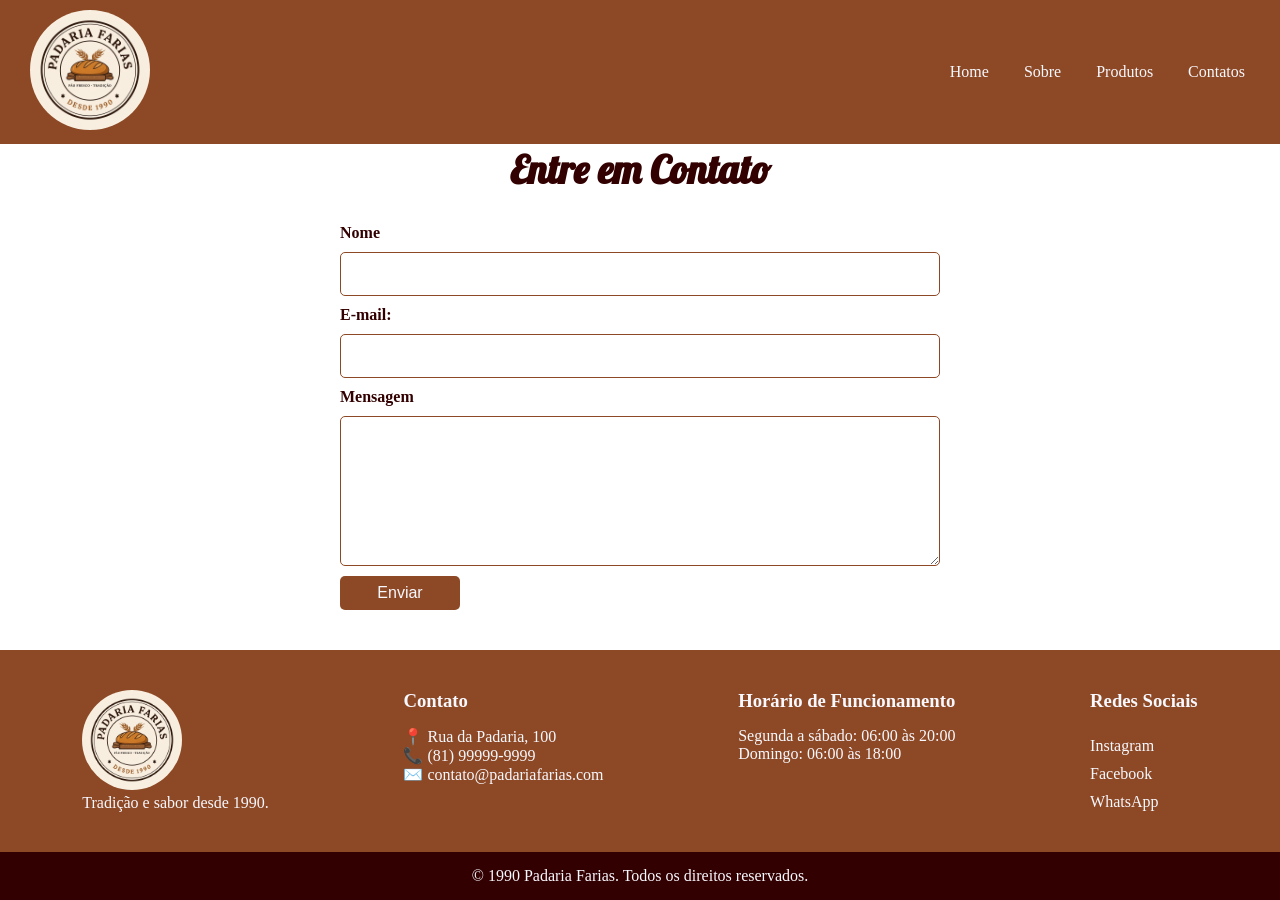
==== contatos.html @ 26b23daa "initial.commit" ====
<!DOCTYPE html>
<html lang="pt-BR">
<head>
    <meta charset="UTF-8">
    <meta name="viewport" content="width=device-width, initial-scale=1.0">

    <link rel="stylesheet" href="style.css">
    <link href="https://fonts.googleapis.com/css2?family=Lobster&display=swap" rel="stylesheet">

    <title>Contatos - Padaria Farias</title>
</head>

<body>

    <header>
        <div class="logo">
            <img src="img/logo.webp" alt="Logo da Padaria Farias">
        </div>

        <nav>
            <a href="index.html">Home</a>
            <a href="sobre.html">Sobre</a>
            <a href="produtos.html">Produtos</a>
            <a href="contatos.html">Contatos</a>
        </nav>
    </header>

    <main>

        <section class="contatos">

            <h1>Entre em Contato</h1>

            <div class="contatos-container">
                <form>
                   
                    <label for="nome">Nome</label>
                    <input type="text" id="nome" required>
                   
                    <label for="email">E-mail:</label>
                    <input type="email" id="email" required>
                   
                    <label for="mensagem">Mensagem</label>
                    <textarea id="mensagem" required></textarea>
                   
                    <button type="submit">Enviar</button>

                </form>
                <p id="mensagem-sucesso"></p>

            </div>

        </section>

    </main>
    <footer>
        <div class="footer-container">

            <div class="footer-logo">
                <img src="img/logo.webp" alt="Logo da Padaria Farias">
                <p>Tradição e sabor desde 1990.</p>
            </div>

            <div class="footer-contato">
                <h3>Contato</h3>
                <p>📍 Rua da Padaria, 100</p>
                <p>📞 (81) 99999-9999</p>
                <p>✉️ contato@padariafarias.com</p>
            </div>

            <div class="footer-horario">
                <h3>Horário de Funcionamento</h3>
                <p>Segunda a sábado: 06:00 às 20:00</p>
                <p>Domingo: 06:00 às 18:00</p>
            </div>

            <div class="footer-social">
                <h3>Redes Sociais</h3>
                <a href="">Instagram</a>
                <a href="">Facebook</a>
                <a href="">WhatsApp</a>
            </div>

        </div>

        <div class="footer-bottom">
            <p>&copy; 1990 Padaria Farias. Todos os direitos reservados.</p>
        </div>
    </footer>
<script src="script.js"></script>
</body>
</html>
---- style.css ----
* {
    box-sizing: border-box;
    margin: 0;
    padding: 0;
}
html,body {
    min-height:100%;
}
body {
    min-height:100vh;
    display: flex;
    flex-direction: column;
}
main {
    flex:1;
}

header {
    background-color: #8d4925;
    display: flex;
    justify-content: space-between;
    align-items: center;
    gap: 20px;
    padding: 10px 30px;
}
.logo img {
    width: 120px;
    border-radius: 50%;
}
header nav {
    display: flex;
    gap: 25px;
}
header nav a {
    color: #F8F8FF;
    text-decoration: none;
    padding:5px;
    transition:0.3s;
}
header nav a:hover {
    background-color: #ffb48a;
    border-radius: 5px;
    color: #8d4925;
   }
.hero {
    padding: 40px;
    margin:20px;
    text-align:left;
    background-color:#ffb48a;
    border-radius:10px;
}
.hero h1 {
    font-family: "Lobster", cursive;
    text-align: center;
    color:#320000;
    font-size:clamp(24px, 8vw, 40px);
    margin-bottom: 20px;
}

.hero p {
   color:#320000;
   max-width: 800px;
   margin:0 auto 20px;
    
}
.hero ul {
    color:#320000;
    max-width: 800px;
    margin: 0 auto;
    padding-left: 20px;
      
}
.hero li {
    margin-bottom: 20px;
}
.hero-imagens {
    display: flex;
    justify-content: space-around;
    align-items: center;
    margin-bottom:20px;
}
.hero-imagens img {
    width:30%;
    aspect-ratio: 16 / 9;
    object-fit: cover;
    border-radius: 10px;
}
.produtos {
    padding: 40px;
    margin: 20px;
    background-color:#ffb48a;
    border-radius: 10px;
}
.produtos h1 {
    font-family: "Lobster", cursive;
    text-align: center;
    color: #320000;
    font-size: clamp(28px, 8vw, 40px);
    margin-bottom: 30px;
}
.produtos h2 {
    font-family: "Lobster", cursive;
    text-align: center;
    color: #320000;
    font-size: clamp(28px, 6vw, 40px);
    margin-bottom: 30px;
}

.produtos-container {
    display: flex;
    justify-content: center;
    gap: 30px;
    flex-wrap: wrap;
}
.card {
    width: 30%;
    max-width: 300px;
    min-height: 420px;
    background-color: white;
    border-radius: 10px;
    padding: 15px;
    text-align: center;
    box-shadow: 0 4px 10px rgba(0, 0, 0, 0.15);
    transition: 0.3s;
}
.card h2 {
    color: #320000;
    font-size: 22px;
    margin: 15px 0 10px;
}
.card p {
    color: #320000;
    font-size: 16px;
    line-height: 1.5;
}
.card:hover {
    transform: translateY(-5px);
    box-shadow: 0 8px 18px rgba(0, 0, 0, 0.25);
}
.card img {
    width: 100%;
    aspect-ratio: 4 / 3;
    object-fit: cover;
    border-radius: 8px;
}
.sobre {
    padding: 40px;
    margin: 20px;
    background-color: #ffb48a;
    border-radius: 10px;
}
.sobre h1 {
    font-family: "Lobster", cursive;
    text-align: center;
    color: #320000;
    font-size: clamp(24px, 8vw, 40px);
    margin-bottom: 30px;
}
.sobre-container {
    display: flex;
    align-items: center;
    justify-content: center;
    gap: 40px;
}
.sobre-imagem {
    width: 45%;
    max-width: 500px;
}
.sobre-imagem img {
    width: 100%;
    border-radius: 10px;
}
.sobre-texto {
    width: 45%;
    max-width: 500px;
    color: #320000;
}

.sobre-texto h2 {
    margin-bottom: 15px;
}

.sobre-texto p {
    margin-bottom: 15px;
    line-height: 1.6;
}
.sobre-imagem figcaption {
    text-align: center;
    color: #320000;
    margin-top: 10px;
    font-style: italic;
}
footer {
    background-color: #8d4925;
    color: #F8F8FF;
    margin-top: 40px;
}
.footer-container {
    display: flex;
    justify-content: space-around;
    gap: 30px;
    padding: 40px 30px;
}
.footer-logo img {
    width: 100px;
    border-radius: 50%;
}
footer h3 {
    margin-bottom: 15px;
}
.footer-social {
    display: flex;
    flex-direction: column;
    gap: 10px;
}

.footer-social a {
    color: #F8F8FF;
    text-decoration: none;
}

.footer-social a:hover {
    color: #ffb48a;
}
.footer-bottom {
    text-align: center;
    padding: 15px;
    background-color: #320000;
}
.contatos-container {
    display: flex;
    justify-content: center;
}
.contatos h1 {
    font-family: "Lobster", cursive;
    text-align: center;
    color: #320000;
    font-size: clamp(28px, 8vw, 40px);
    margin-bottom: 30px;

}

.contatos form {
    width: 100%;
    max-width: 600px;
    display: flex;
    flex-direction: column;
    gap: 10px;
}

.contatos label {
    color: #320000;
    font-weight: bold;
}

.contatos input,
.contatos textarea {
    width: 100%;
    padding: 12px;
    border: 1px solid #8d4925;
    border-radius: 5px;
    font-size: 16px;
}

.contatos textarea {
    min-height: 150px;
    resize: vertical;
}
#mensagem-sucesso {
    color: green;
    font-weight: bold;
    margin-top: 15px;
    text-align: center;
}
.contatos button {
    background-color: #8d4925;
    color: #F8F8FF;
    width: 120px;
    border: none;
    padding:8px 16px;
    border-radius: 5px;
    font-size: 16px;
    cursor: pointer;
    transition: 0.3s;
}

.contatos button:hover {
    background-color: #320000;
}
@media (max-width:600px) {
    header {
        flex-direction: column;
    }
    header nav {
        flex-direction: column;
        text-align: center;
    }
    .hero-imagens {
        flex-direction: column;
       
    }
    .hero-imagens img {
         width:100%;
         margin: 10px;
    }
    .produtos-container {
        flex-direction: column;
        align-items: center;
    }
     .card {
        width: 100%;
        max-width: 350px;
    }
    .footer-container {
    flex-direction: column;
    text-align: center;
    align-items: center;
}
    .sobre-container {
    flex-direction: column;
}

    .sobre-imagem,.sobre-texto {
    width: 100%;
    max-width: 350px;
}
}
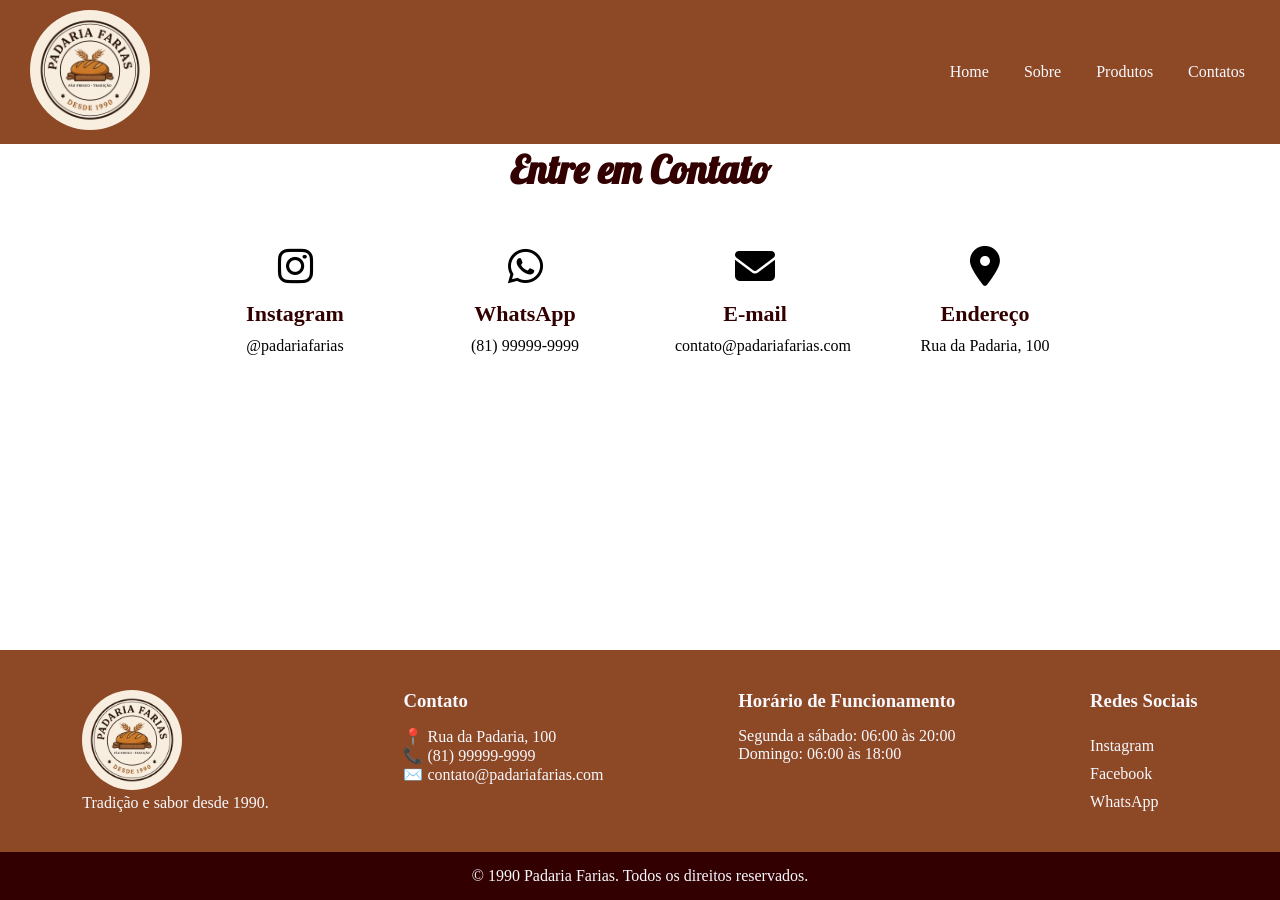
==== commit 9d645b5f: "mudando a pagina contatos" ====
--- a/contatos.html
+++ b/contatos.html
@@ -6,7 +6,7 @@
 
     <link rel="stylesheet" href="style.css">
     <link href="https://fonts.googleapis.com/css2?family=Lobster&display=swap" rel="stylesheet">
-
+    <link rel="stylesheet" href="https://cdnjs.cloudflare.com/ajax/libs/font-awesome/6.5.2/css/all.min.css">
     <title>Contatos - Padaria Farias</title>
 </head>
 
@@ -24,7 +24,6 @@
             <a href="contatos.html">Contatos</a>
         </nav>
     </header>
-
     <main>
 
         <section class="contatos">
@@ -32,27 +31,37 @@
             <h1>Entre em Contato</h1>
 
             <div class="contatos-container">
-                <form>
-                   
-                    <label for="nome">Nome</label>
-                    <input type="text" id="nome" required>
-                   
-                    <label for="email">E-mail:</label>
-                    <input type="email" id="email" required>
-                   
-                    <label for="mensagem">Mensagem</label>
-                    <textarea id="mensagem" required></textarea>
-                   
-                    <button type="submit">Enviar</button>
 
-                </form>
-                <p id="mensagem-sucesso"></p>
+                <div class="contato">
+                    <span><i class="fa-brands fa-instagram"></i></span>
+                    <h2>Instagram</h2>
+                    <p>@padariafarias</p>
+                </div>
+
+                <div class="contato">
+                    <span><i class="fa-brands fa-whatsapp"></i></span>
+                    <h2>WhatsApp</h2>
+                    <p>(81) 99999-9999</p>
+                </div>
+
+                <div class="contato">
+                    <span><i class="fa-solid fa-envelope"></i></span>
+                    <h2>E-mail</h2>
+                    <p>contato@padariafarias.com</p>
+                </div>
+
+                <div class="contato">
+                    <span><i class="fa-solid fa-location-dot"></i></span>
+                    <h2>Endereço</h2>
+                    <p>Rua da Padaria, 100</p>
+                </div>
 
             </div>
 
         </section>
 
     </main>
+    
     <footer>
         <div class="footer-container">
 
@@ -87,6 +96,6 @@
             <p>&copy; 1990 Padaria Farias. Todos os direitos reservados.</p>
         </div>
     </footer>
-<script src="script.js"></script>
+
 </body>
 </html>
--- a/style.css
+++ b/style.css
@@ -227,9 +227,19 @@
     padding: 15px;
     background-color: #320000;
 }
+
 .contatos-container {
     display: flex;
     justify-content: center;
+    gap: 30px;
+    flex-wrap: wrap;
+}
+.contato {
+    width: 200px;
+    padding: 20px;
+    background-color: white;
+    border-radius: 10px;
+    text-align: center;
 }
 .contatos h1 {
     font-family: "Lobster", cursive;
@@ -237,55 +247,17 @@
     color: #320000;
     font-size: clamp(28px, 8vw, 40px);
     margin-bottom: 30px;
-
-}
-
-.contatos form {
-    width: 100%;
-    max-width: 600px;
-    display: flex;
-    flex-direction: column;
-    gap: 10px;
-}
-
-.contatos label {
-    color: #320000;
-    font-weight: bold;
-}
-
-.contatos input,
-.contatos textarea {
-    width: 100%;
-    padding: 12px;
-    border: 1px solid #8d4925;
-    border-radius: 5px;
-    font-size: 16px;
-}
-
-.contatos textarea {
-    min-height: 150px;
-    resize: vertical;
-}
-#mensagem-sucesso {
-    color: green;
-    font-weight: bold;
-    margin-top: 15px;
-    text-align: center;
-}
-.contatos button {
-    background-color: #8d4925;
-    color: #F8F8FF;
-    width: 120px;
-    border: none;
-    padding:8px 16px;
-    border-radius: 5px;
-    font-size: 16px;
-    cursor: pointer;
-    transition: 0.3s;
-}
-
-.contatos button:hover {
-    background-color: #320000;
+}
+.contato h2 {
+    color: #320000;
+    margin-bottom: 10px;
+    font-size: 22px;
+}
+
+.contato span {
+    font-size: 40px;
+    display: block;
+    margin-bottom: 10px;
 }
 @media (max-width:600px) {
     header {
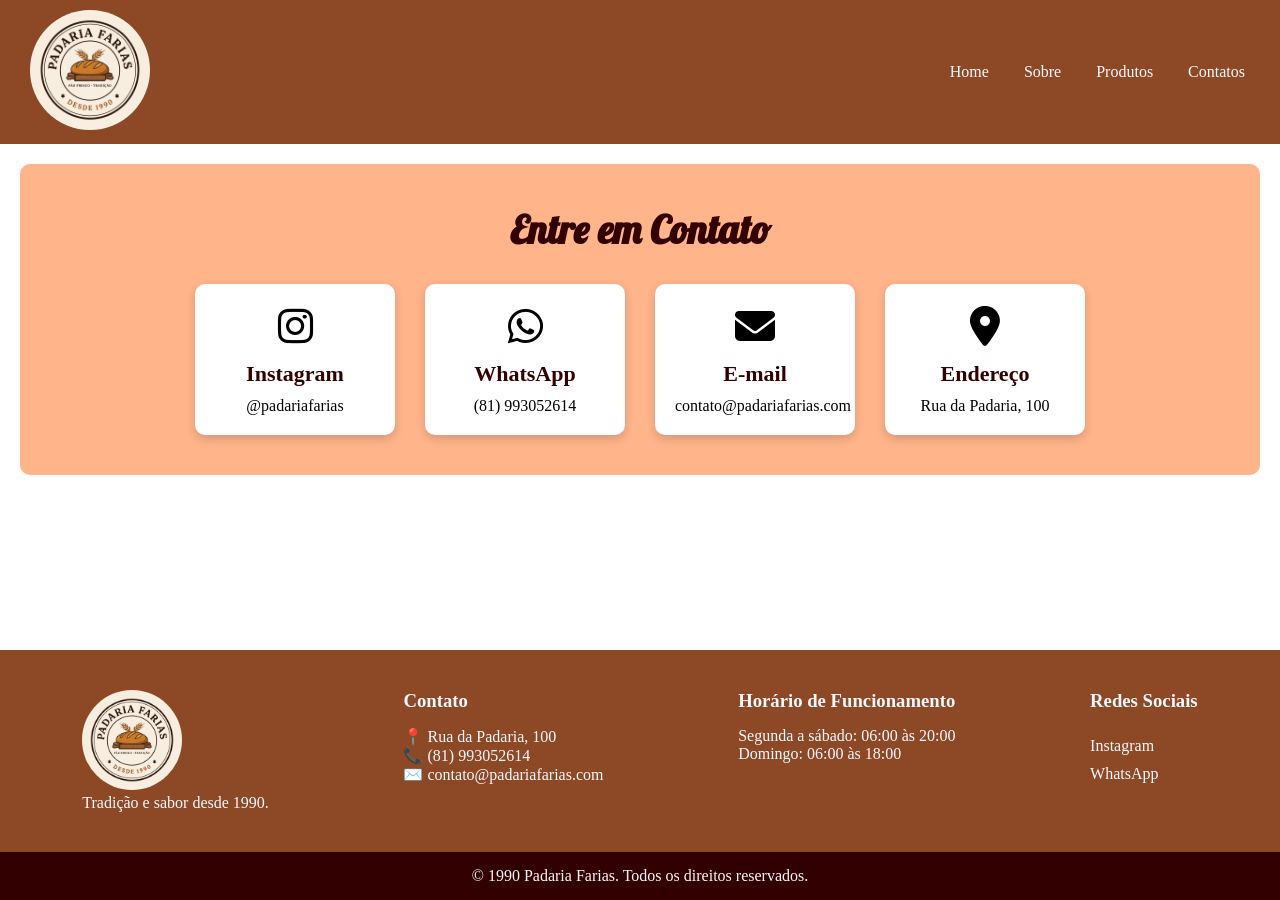
==== commit 3668f3cf: "atualizando pagina contatos" ====
--- a/contatos.html
+++ b/contatos.html
@@ -32,29 +32,29 @@
 
             <div class="contatos-container">
 
-                <div class="contato">
+                <a href="https://www.instagram.com/padariafarias/" target="_blank" class="contato">
                     <span><i class="fa-brands fa-instagram"></i></span>
                     <h2>Instagram</h2>
                     <p>@padariafarias</p>
-                </div>
+                </a>
 
-                <div class="contato">
+                <a href="https://wa.me/5581993052614" target="_blank" class="contato">
                     <span><i class="fa-brands fa-whatsapp"></i></span>
                     <h2>WhatsApp</h2>
-                    <p>(81) 99999-9999</p>
-                </div>
+                    <p>(81) 993052614</p>
+                </a>
 
-                <div class="contato">
+                <a href="mailto:adeilsonassis@gmail.com" target="_blank" class="contato">
                     <span><i class="fa-solid fa-envelope"></i></span>
                     <h2>E-mail</h2>
                     <p>contato@padariafarias.com</p>
-                </div>
+                </a>
 
-                <div class="contato">
+                <a href="https://www.google.com/maps/place/Padaria+Farias/@-7.9606609,-34.8565724,17z/data=!3m1!4b1!4m6!3m5!1s0x7ab3d842eb93721:0xc1e081bba25bc273!8m2!3d-7.9606609!4d-34.8565724!16s%2Fg%2F11cr_ym8ds?entry=ttu&g_ep=EgoyMDI2MDkwMi4wIKXMDSoASAFQAw%3D%3D" class="contato">
                     <span><i class="fa-solid fa-location-dot"></i></span>
                     <h2>Endereço</h2>
                     <p>Rua da Padaria, 100</p>
-                </div>
+                </a>
 
             </div>
 
@@ -73,7 +73,7 @@
             <div class="footer-contato">
                 <h3>Contato</h3>
                 <p>📍 Rua da Padaria, 100</p>
-                <p>📞 (81) 99999-9999</p>
+                <p>📞 (81)  993052614</p>
                 <p>✉️ contato@padariafarias.com</p>
             </div>
 
@@ -85,9 +85,9 @@
 
             <div class="footer-social">
                 <h3>Redes Sociais</h3>
-                <a href="">Instagram</a>
-                <a href="">Facebook</a>
+                <a href="https://www.instagram.com/padariafarias/" target="_blank">Instagram</a>
                 <a href="">WhatsApp</a>
+               
             </div>
 
         </div>
--- a/style.css
+++ b/style.css
@@ -227,7 +227,12 @@
     padding: 15px;
     background-color: #320000;
 }
-
+.contatos {
+    padding: 40px;
+    margin: 20px;
+    background-color: #ffb48a;
+    border-radius: 10px;
+}
 .contatos-container {
     display: flex;
     justify-content: center;
@@ -240,6 +245,15 @@
     background-color: white;
     border-radius: 10px;
     text-align: center;
+    box-shadow: 0 4px 10px rgba(0, 0, 0, 0.15);
+    transition: 0.5s;
+    text-decoration: none;
+    color: inherit;
+    cursor: pointer;
+}
+.contato:hover {
+    transform: translateY(-5px);
+    box-shadow: 0 8px 18px rgba(0, 0, 0, 0.25);
 }
 .contatos h1 {
     font-family: "Lobster", cursive;
